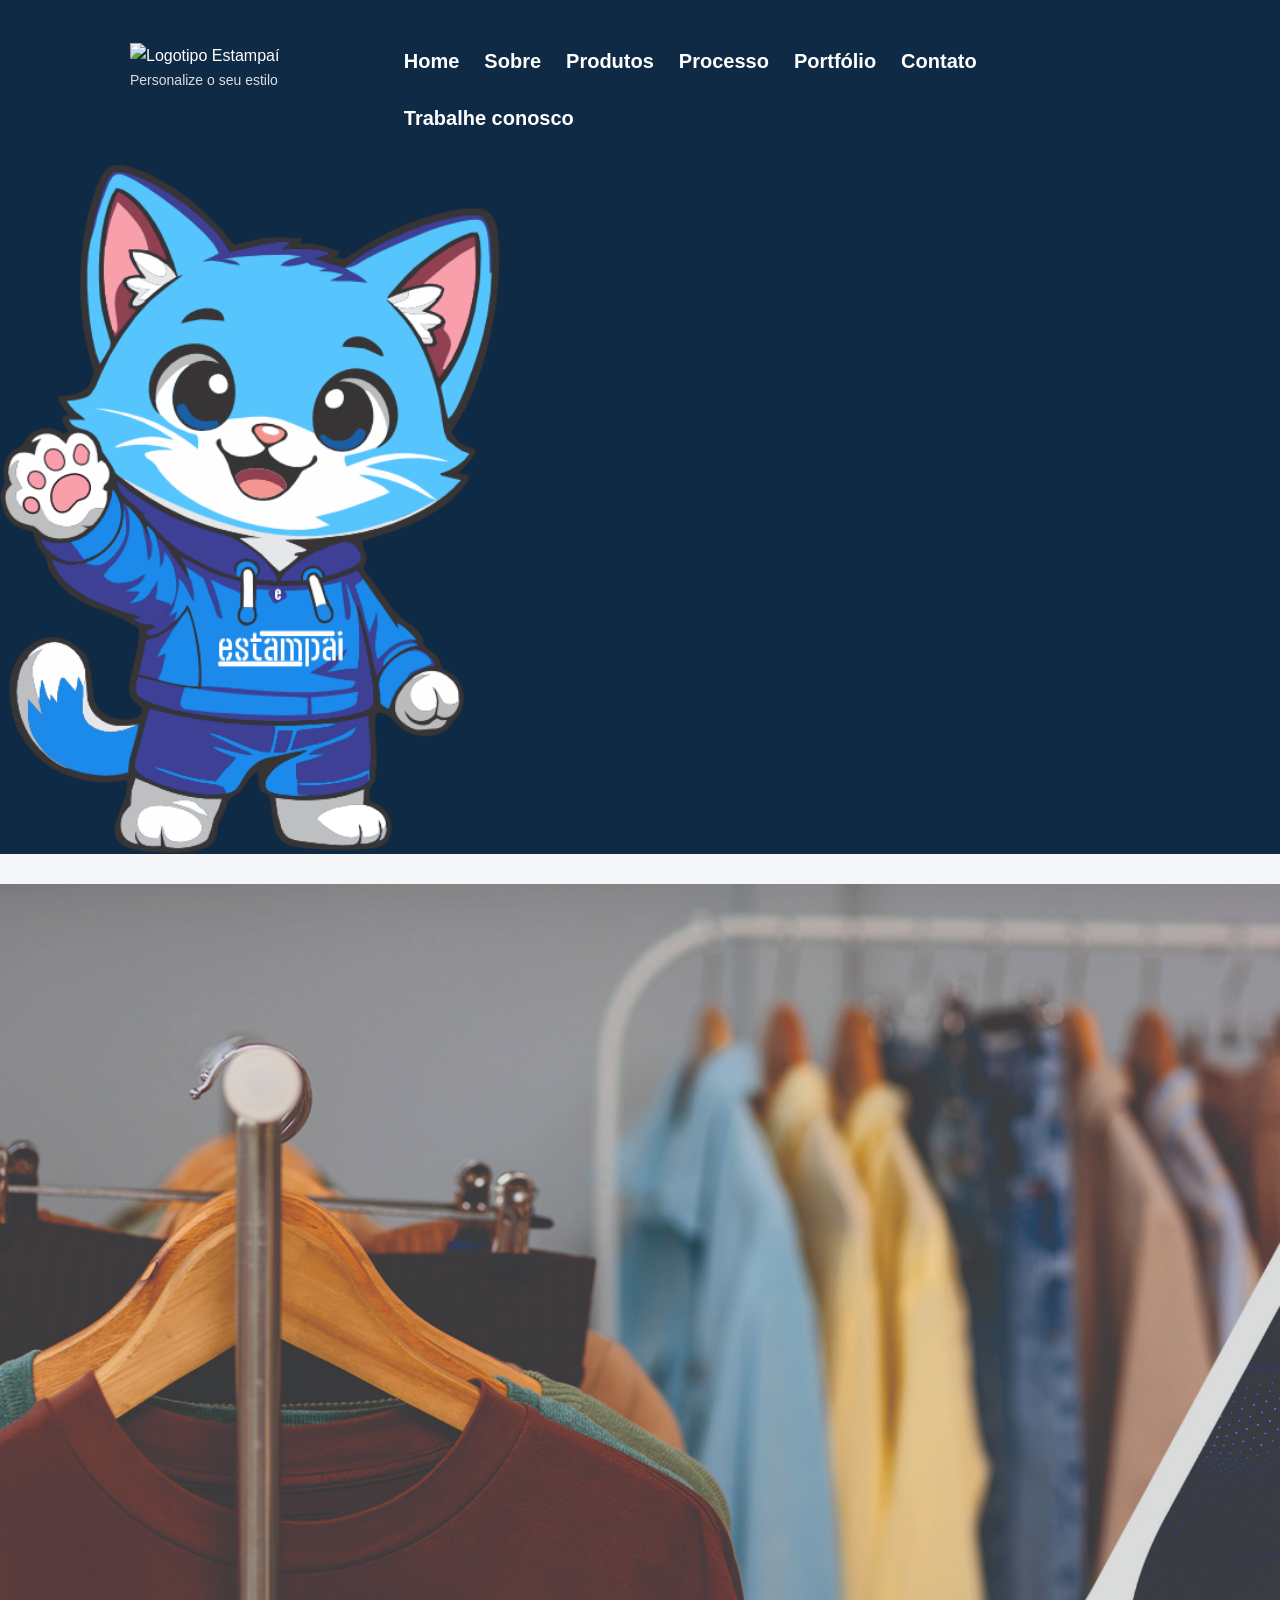
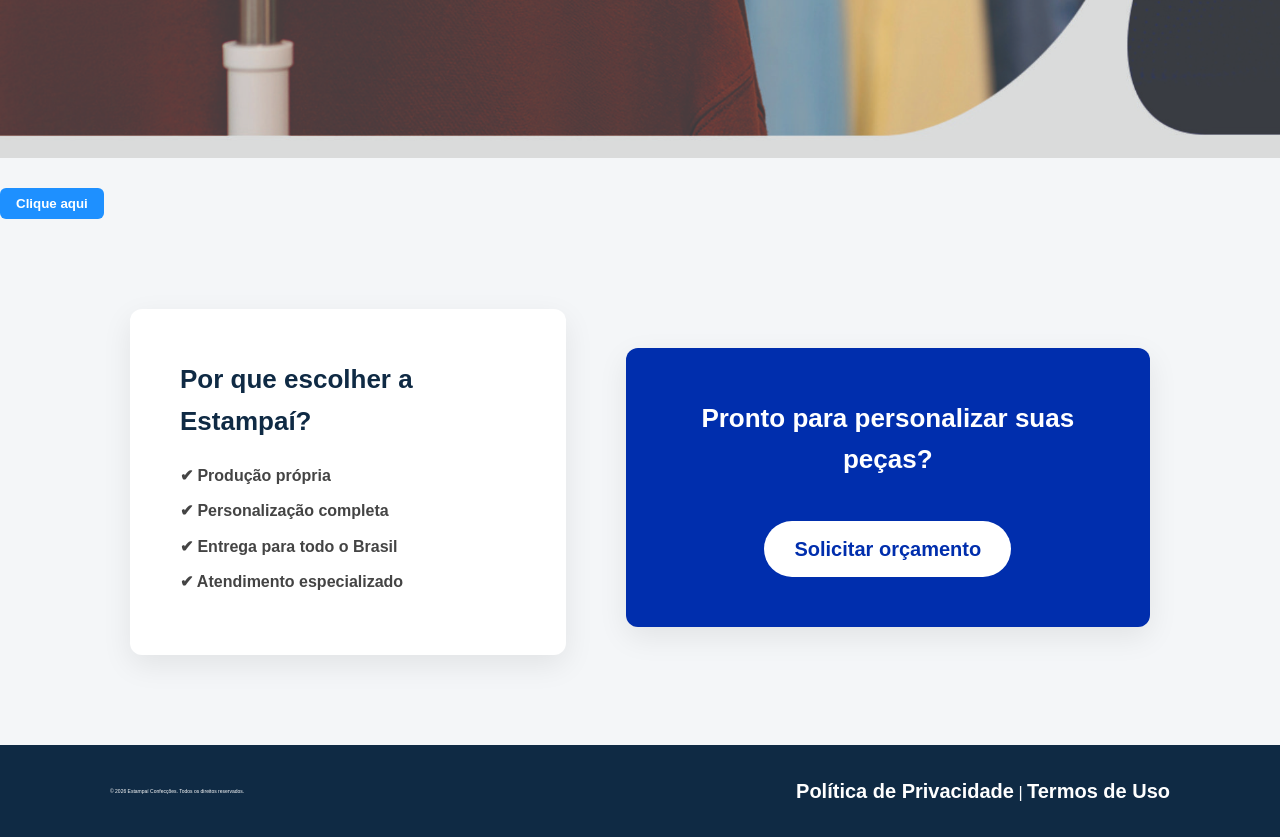
==== index.html @ 7d9d3c26 "Primeiro commit" ====
<!DOCTYPE html>
<html lang="pt-br">
<head>
    <meta charset="UTF-8">
    <meta name="viewport" content="width=device-width, initial-scale=1.0">

    <link rel="stylesheet" href="style.css">
    <link rel="icon" href="img/favicon-svg-estampai.svg">

    <title>Estampaí Confecções | Uniformes Personalizados</title>

</head>
<body>

    <!-- HEADER -->
  <header class="header">
    <div class="container">

            <div class="logo">
                <img src="logo-estampai" alt="Logotipo Estampaí">
                <p>Personalize o seu estilo</p>
            </div>

            <nav>
                <ul class="menu">
                    <li><a href="index.html">Home</a></li>
                    <li><a href="sobre.html">Sobre</a></li>
                    <li><a href="produtos.html">Produtos</a></li>
                    <li><a href="processo.htm">Processo</a></li>
                    <li><a href="portifolio.htm">Portfólio</a></li>
                    <li><a href="contato.html">Contato</a></li>
                    <li><a href="trabalhe_com_a_gente.html">Trabalhe conosco</a></li>
                </ul>
            </nav>

    </div>
        <!-- LADO DIREITO -->
        <div class="header-mascote">

            <img src="img/mascote apresentação.png" alt="Mascote Estampaí">

        </div>

    </div>

</header>

    <!-- HERO -->
    <section class="hero">
        <img 
            src="img/confecção - 1900px.jpg" 
            alt="Roupas em arara na confecção Estampaí">
    </section>

    <button class="btn">Clique aqui</button>

    <!-- CONTEÚDO PRINCIPAL -->
    <main class="section-clara">
        <div class="container">

            <!-- DIFERENCIAIS -->
            <section class="box" id="diferenciais">
                <h2>Por que escolher a Estampaí?</h2>
                <ul>
                    <li>✔ Produção própria</li>
                    <li>✔ Personalização completa</li>
                    <li>✔ Entrega para todo o Brasil</li>
                    <li>✔ Atendimento especializado</li>
                </ul>
            </section>

            <!-- CTA -->
            <section class="box" id="cta">
                <h2>Pronto para personalizar suas peças?</h2>
                <a href="contato.html" class="btn">
                    Solicitar orçamento
                </a>
            </section>

        </div>
    </main>

    <!-- FOOTER -->
    <footer class="footer">
        <div class="container">
            <p>&copy; 2026 Estampaí Confecções. Todos os direitos reservados.</p>

            <nav class="footer-links">
                <a href="#">Política de Privacidade</a>
                <span>|</span>
                <a href="#">Termos de Uso</a>
            </nav>
        </div>
    </footer>

</body>
</html>
---- style.css ----
/* =================================
   RESET GLOBAL
================================= */

*{
    margin:0;
    padding:0;
    box-sizing:border-box;
}

img{
    max-width:100%;
    display:block;
}

/* =================================
   IMG
================================= */

eu queria colocar o meu mascote na lateral direira, mas não estou conseguindo
ficou assim
agora esta horrivel o alinhamento com o logo estampai, queria que ele ficasse no centro da pagina e  não tão a cima (tão afastado)
Imagem criada
•
Personalize o seu estilo com estampai

Personalize o seu estilo com estampai

Editar

Sim 😄
Seu HTML está quase certo, mas tem alguns erros de estrutura e detalhes que podem quebrar layout, CSS e navegação.

Os principais problemas são:

1. DIV .logo vazia e mal posicionada

Você abriu:

<div class="logo">
                
</div>

mas ela não contém nada e está no lugar errado.

Além disso, seu logo já está aqui:

<img src="img/logo-svg-estampai.svg" alt="Logo Estampaí">

Então essa div.logo é desnecessária.

2. Estrutura do HEADER confusa

Seu logo está FORA do .container, então ele fica desalinhado.

O ideal:

<header>
    <div class="container">

e tudo dentro dele.

3. Nome de arquivos .htm

Você misturou:

processo.htm
portifolio.htm

com .html.

Pode funcionar, MAS:

o normal hoje é usar .html
provavelmente esses arquivos nem existem ainda

Então melhor:

processo.html
portfolio.html
4. “portifolio” está escrito errado

O correto:

portfolio.html

não:

portifolio.htm
5. Espaço no nome da imagem

Você colocou:

<img src="img/mascote apresentação.png">

Espaço em nome de arquivo pode gerar problema.

Melhor:

mascote-apresentacao.png
6. ALT com erro de digitação

Você escreveu:

alt="LOgo Estampaí"

Melhor:

alt="Logo Estampaí"
7. Hero image

Essa parte está correta 👍

VERSÃO CORRIGIDA
<!DOCTYPE html>
<html lang="pt-br">

<head>

    <meta charset="UTF-8">

    <meta name="viewport" content="width=device-width, initial-scale=1.0">

    <link rel="stylesheet" href="style.css">

    <link rel="icon" href="img/favicon-svg-estampai.svg">

    <title>Estampaí Confecções | Uniformes Personalizados</title>

</head>

<body>

    <!-- HEADER -->
    <header>

        <div class="container">

            <div class="header-content">

                <!-- TEXTO -->
                <div class="header-texto">

                    <!-- LOGO -->
                    <img 
                        src="img/logo-svg-estampai.svg" 
                        alt="Logo Estampaí"
                        class="logo">

                    <h1>Estampaí Confecções</h1>

                    <p>Personalize o seu estilo</p>

                    <!-- MENU -->
                    <nav>

                        <ul class="menu">

                            <li><a href="index.html">Home</a></li>

                            <li><a href="sobre.html">Sobre</a></li>

                            <li><a href="produtos.html">Produtos</a></li>

                            <li><a href="processo.html">Processo</a></li>

                            <li><a href="portfolio.html">Portfólio</a></li>

                            <li><a href="contato.html">Contato</a></li>

                            <li><a href="trabalhe_com_a_gente.html">Trabalhe conosco</a></li>

                        </ul>

                    </nav>

                </div>

                <!-- MASCOTE -->
                <div class="header-mascote">

                    <img 
                        src="img/mascote-apresentacao.png" 
                        alt="Mascote Estampaí">

                </div>

            </div>

        </div>

    </header>

    <!-- HERO -->
    <section class="hero">

        <img 
            src="img/confeccao-1900px.jpg"
            alt="Roupas em arara na confecção Estampaí">

    </section>

    <!-- BOTÃO -->
    <button class="btn">Clique aqui</button>

    <!-- CONTEÚDO PRINCIPAL -->
    <main class="section-clara">

        <div class="container">

            <!-- DIFERENCIAIS -->
            <section class="box" id="diferenciais">

                <h2>Por que escolher a Estampaí?</h2>

                <ul>

                    <li>✔ Produção própria</li>

                    <li>✔ Personalização completa</li>

                    <li>✔ Entrega para todo o Brasil</li>

                    <li>✔ Atendimento especializado</li>

                </ul>

            </section>

            <!-- CTA -->
            <section class="box" id="cta">

                <h2>Pronto para personalizar suas peças?</h2>

                <a href="contato.html" class="btn">

                    Solicitar orçamento

                </a>

            </section>

        </div>

    </main>

    <!-- FOOTER -->
    <footer class="footer">

        <div class="container">

            <p>&copy; 2026 Estampaí Confecções. Todos os direitos reservados.</p>

            <nav class="footer-links">

                <a href="#">Política de Privacidade</a>

                <span>|</span>

                <a href="#">Termos de Uso</a>

            </nav>

        </div>

    </footer>

</body>

</html>
coloquei i logo no conteiner e ficou assim

Parece que a imagem não veio junto na mensagem 😅
Consegue enviar o print de como ficou agora? Assim eu consigo te falar exatamente o que ajustar no alinhamento do logo, texto e mascote.

Agora ficou bem melhor 😄
Mas dá pra ver exatamente o que está acontecendo:

o mascote saiu do layout e ficou “solto”
o logo está empurrando o título
o menu foi parar no topo direito
os elementos não estão organizados em colunas

O problema é que o HTML/CSS perdeu a estrutura do flex.

Você precisa separar:

coluna esquerda → logo + texto + menu
coluna direita → mascote
Estrutura correta do HTML

Troque seu HEADER inteiro por este:

<header>

    <div class="container">

        <div class="header-content">

            <!-- LADO ESQUERDO -->
            <div class="header-texto">

                <img 
                    src="img/logo-svg-estampai.svg"
                    alt="Logo Estampaí"
                    class="logo">

                <h1>Estampaí Confecções</h1>

                <p>Personalize o seu estilo</p>

                <nav>

                    <ul class="menu">

                        <li><a href="index.html">Home</a></li>
                        <li><a href="sobre.html">Sobre</a></li>
                        <li><a href="produtos.html">Produtos</a></li>
                        <li><a href="processo.html">Processo</a></li>
                        <li><a href="portfolio.html">Portfólio</a></li>
                        <li><a href="contato.html">Contato</a></li>

                    </ul>

                </nav>

            </div>

            <!-- LADO DIREITO -->
            <div class="header-mascote">

                <img 
                    src="img/mascote-apresentacao.png"
                    alt="Mascote Estampaí">

            </div>

        </div>

    </div>

</header>
CSS correto para alinhar tudo

Adicione/substitua:

/* =================================
   HEADER
================================= */

header{

    background-color:#0f2a44;

    min-height:100vh;

    display:flex;

    align-items:center;

}

/* CONTAINER */

.container {

    width:90%;
    max-width:1200px;

    display:flex;

    justify-content:space-between;

    align-items:center;

    gap:60px;
}


/* COLUNA ESQUERDA */

.header-texto{

    max-width:650px;

}

/* LOGO */

.logo{

    width:220px;

    margin-bottom:30px;

}

/* TÍTULO */

.header-texto h1{

    font-size:82px;

    line-height:1.1;

    color:white;

    margin-bottom:20px;

}

/* SUBTÍTULO */

.header-texto p{

    font-size:30px;

    color:white;

    margin-bottom:40px;

}

/* MENU */

.menu{

    display:flex;

    gap:25px;

    flex-wrap:wrap;

}

.menu a{

    color:white;

    font-weight:700;

    font-size:20px;

}

/* MASCOTE */

.header-mascote img{

    width:500px;

}


/* =================================
   FONTS
================================= */

@font-face {
    font-family:"Montserrat";
    src:url("../Estampai/fonts/Montserrat-ExtraBold.ttf") format("truetype");
    font-weight:800;
    font-style:normal;
    font-display:swap;
}

@font-face {
    font-family:"Poppins";
    src:url("../Estampai/fonts/Poppins-Regular.ttf") format("truetype");
    font-weight:400;
    font-style:normal;
    font-display:swap;
}

h1{ 
    font-family:"Montserrat", sans-serif;
    font-size:85px;
    font-weight:800;
}

h2{ 
    font-family:"Montserrat", sans-serif;
    font-size:30px;
    font-weight:800;
}

p{
    font-family:"Poppins", sans-serif;
    font-weight:400;
    font-size:24px;
}

footer p{
    font-family:"Poppins", sans-serif;
    font-weight:400;
    font-size:5px;
}

a{
    font-family:"Poppins", sans-serif;
    font-weight:400;
    font-size:20px;
    text-decoration:none;
}

/* =================================
   VARIÁVEIS (DESIGN SYSTEM)
================================= */

:root{

/* FONTES */

--font-base:"Poppins", sans-serif;

/* CORES */

--color-primary:#1e90ff;
--color-primary-dark:#002ead;

--color-blue-dark:#0f2a44;

--color-gray-light:#f4f6f8;
--color-gray-text:#444;

--color-white:#ffffff;

/* BORDAS */

--radius-sm:6px;
--radius-md:12px;

/* ESPAÇAMENTO */

--space-sm:8px;
--space-md:16px;
--space-lg:24px;

/* SOMBRAS */

--shadow-soft:0 10px 30px rgba(0,0,0,0.08);

}

/* =================================
   BASE
================================= */

body{

    font-family:var(--font-base);

    line-height:1.6;

    color:var(--color-gray-text);

    background-color:var(--color-gray-light);

}

a{
    text-decoration:none;
}

ul{
    list-style:none;
}

/* =================================
   CONTAINER PADRÃO
================================= */

.container{

    max-width:1100px;

    margin:0 auto;

    padding:60px 40px;

}

/* =================================
   UTILIDADES
================================= */

.text-center{
    text-align:center;
}

.mt-lg{
    margin-top:40px;
}

.mb-lg{
    margin-bottom:40px;
}

/* =================================
   BOTÃO
================================= */

.btn{

  background:var(--color-primary);

  color:var(--color-white);

  padding:var(--space-sm) var(--space-md);

  border-radius:var(--radius-sm);

  border:none;

  cursor:pointer;

  font-weight:bold;

  transition:all 0.2s ease;

}

.btn:hover{

  transform:translateY(-2px);

  opacity:0.95;

}

/* =================================
   HEADER
================================= */

header{

    background-color:var(--color-blue-dark);

    color:var(--color-white);

}

header .container{

    padding:30px 40px;

}

.logo h1{

    font-size:28px;

}

.logo p{

    font-size:14px;

    opacity:0.85;

}

/* =================================
   MENU DE NAVEGAÇÃO
================================= */

nav ul{

    display:flex;

    gap:20px;

    margin-top:15px;

}

nav a{

    color:var(--color-white);

    font-weight:bold;

}

nav a:hover{

    text-decoration:underline;

}

/* =================================
   SEÇÕES
================================= */

section{

    margin:30px 0;

}

.section-clara{

    background-color:var(--color-gray-light);

}

.section-branca{

    background-color:var(--color-white);

}

/* =================================
   TÍTULOS E TEXTOS
================================= */

section h2{

    font-size:26px;

    color:var(--color-blue-dark);

    margin-bottom:20px;

}

section p{

    font-size:16px;

    margin-bottom:15px;

}

section ul{

    padding-left:20px;

}

section li{

    margin-bottom:8px;

}

/* =================================
   CARDS / BOX
================================= */

.box{

    background-color:var(--color-white);

    border-radius:var(--radius-md);

    box-shadow:var(--shadow-soft);

    padding:50px;

}

/* Espaçamento automático entre boxes */

.box + .box{

    margin-top:40px;

}

/* =================================
   ARTICLES
================================= */

article{

    margin-bottom:30px;

}

article h3{

    color:var(--color-primary-dark);

    margin-bottom:10px;

}

/* =================================
   DIFERENCIAIS
================================= */

#diferenciais ul{

    padding-left:0;

}

#diferenciais li{

    font-weight:bold;

    margin-bottom:10px;

}

/* =================================
   CTA
================================= */

#cta{

    background-color:var(--color-primary-dark);

    color:var(--color-white);

    text-align:center;

}

#cta h2{

    color:var(--color-white);

}

#cta a{

    display:inline-block;

    margin-top:20px;

    background-color:var(--color-white);

    color:var(--color-primary-dark);

    padding:12px 30px;

    border-radius:30px;

    font-weight:bold;

}

#cta a:hover{

    background-color:#e6e6e6;

}

/* =================================
   FOOTER
================================= */

footer{

    background-color:var(--color-blue-dark);

    color:var(--color-white);

    text-align:center;

}

footer .container{

    padding:30px 20px;

}

footer a{

    color:var(--color-white);

}

footer a:hover{

    text-decoration:underline;

}

/* =================================
   RESPONSIVO
================================= */

@media (max-width:768px){

    nav ul{

        flex-direction:column;

        gap:10px;

    }

    .container{

        padding:40px 20px;

    }

    .box{

        padding:30px 20px;

    }

    h1{

        font-size:48px;

    }

    h2{

        font-size:24px;

    }

    p{

        font-size:18px;

    }

}
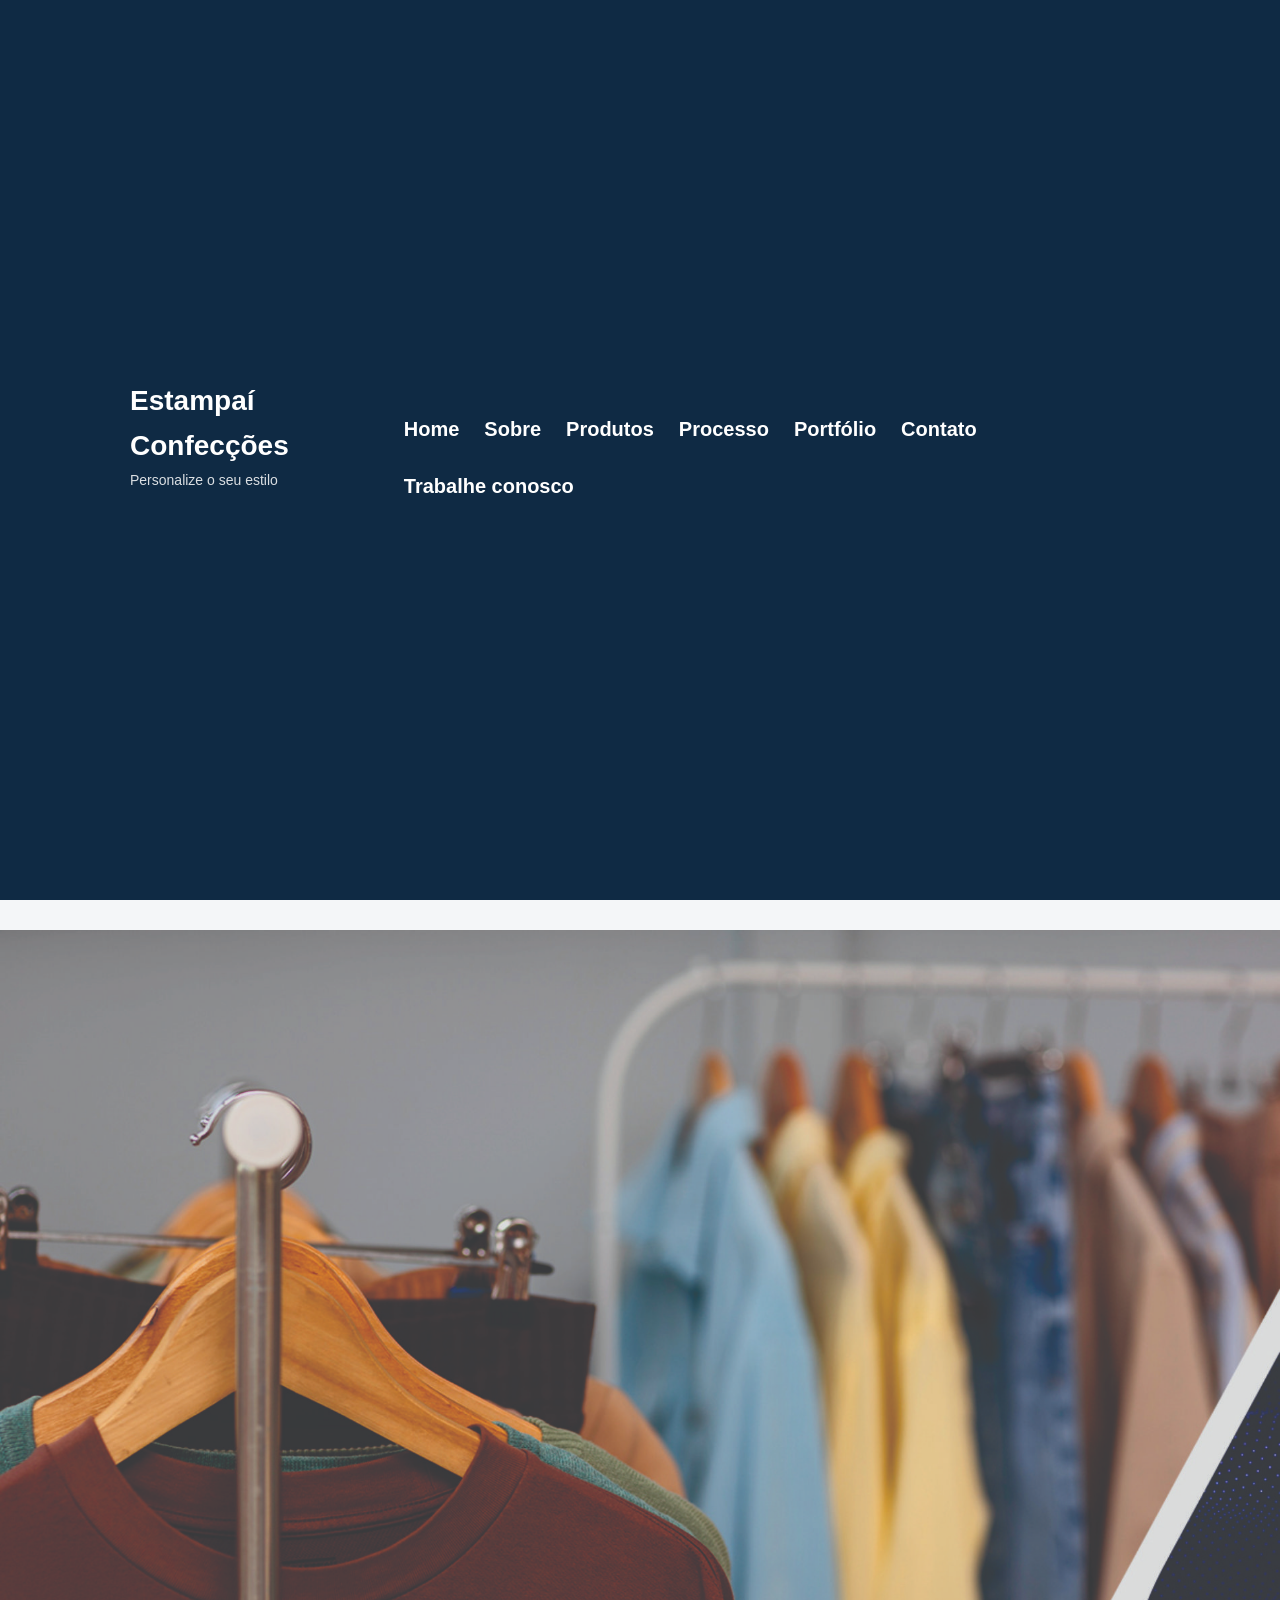
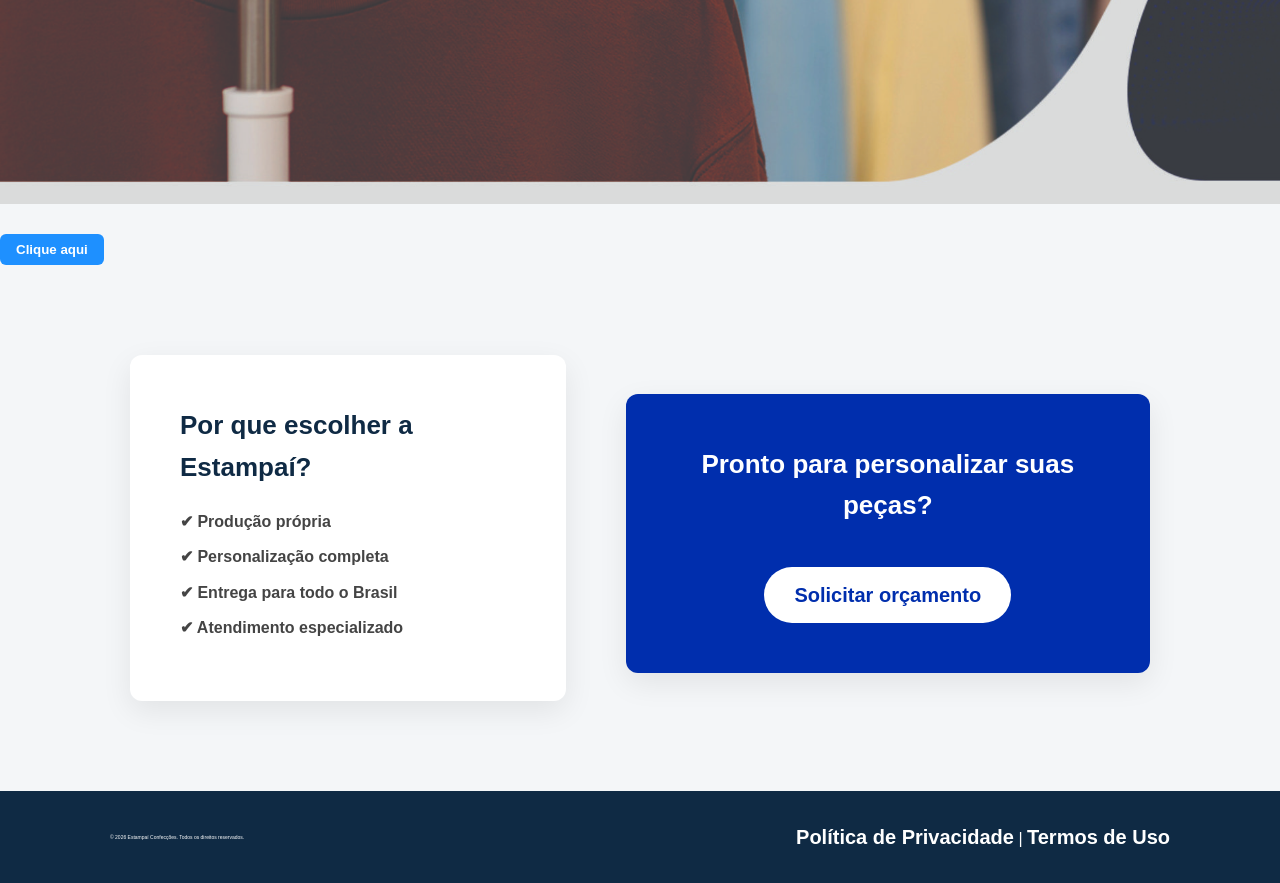
==== commit 2762f713: "Atualização de layout" ====
--- a/index.html
+++ b/index.html
@@ -13,11 +13,12 @@
 <body>
 
     <!-- HEADER -->
-  <header class="header">
+<!-- ===== HEADER ===== -->
+<header class="header">
     <div class="container">
 
             <div class="logo">
-                <img src="logo-estampai" alt="Logotipo Estampaí">
+                <h1>Estampaí Confecções</h1>
                 <p>Personalize o seu estilo</p>
             </div>
 
@@ -34,15 +35,6 @@
             </nav>
 
     </div>
-        <!-- LADO DIREITO -->
-        <div class="header-mascote">
-
-            <img src="img/mascote apresentação.png" alt="Mascote Estampaí">
-
-        </div>
-
-    </div>
-
 </header>
 
     <!-- HERO -->
--- a/style.css
+++ b/style.css
@@ -1,6 +1,10 @@
 /* =================================
    RESET GLOBAL
 ================================= */
+:root {
+  --primary-color: #6366f1;
+  --bg-gradient: linear-gradient(135deg, #667eea 0%, #764ba2 100%);
+}
 
 *{
     margin:0;
@@ -14,337 +18,6 @@
 }
 
 /* =================================
-   IMG
-================================= */
-
-eu queria colocar o meu mascote na lateral direira, mas não estou conseguindo
-ficou assim
-agora esta horrivel o alinhamento com o logo estampai, queria que ele ficasse no centro da pagina e  não tão a cima (tão afastado)
-Imagem criada
-•
-Personalize o seu estilo com estampai
-
-Personalize o seu estilo com estampai
-
-Editar
-
-Sim 😄
-Seu HTML está quase certo, mas tem alguns erros de estrutura e detalhes que podem quebrar layout, CSS e navegação.
-
-Os principais problemas são:
-
-1. DIV .logo vazia e mal posicionada
-
-Você abriu:
-
-<div class="logo">
-                
-</div>
-
-mas ela não contém nada e está no lugar errado.
-
-Além disso, seu logo já está aqui:
-
-<img src="img/logo-svg-estampai.svg" alt="Logo Estampaí">
-
-Então essa div.logo é desnecessária.
-
-2. Estrutura do HEADER confusa
-
-Seu logo está FORA do .container, então ele fica desalinhado.
-
-O ideal:
-
-<header>
-    <div class="container">
-
-e tudo dentro dele.
-
-3. Nome de arquivos .htm
-
-Você misturou:
-
-processo.htm
-portifolio.htm
-
-com .html.
-
-Pode funcionar, MAS:
-
-o normal hoje é usar .html
-provavelmente esses arquivos nem existem ainda
-
-Então melhor:
-
-processo.html
-portfolio.html
-4. “portifolio” está escrito errado
-
-O correto:
-
-portfolio.html
-
-não:
-
-portifolio.htm
-5. Espaço no nome da imagem
-
-Você colocou:
-
-<img src="img/mascote apresentação.png">
-
-Espaço em nome de arquivo pode gerar problema.
-
-Melhor:
-
-mascote-apresentacao.png
-6. ALT com erro de digitação
-
-Você escreveu:
-
-alt="LOgo Estampaí"
-
-Melhor:
-
-alt="Logo Estampaí"
-7. Hero image
-
-Essa parte está correta 👍
-
-VERSÃO CORRIGIDA
-<!DOCTYPE html>
-<html lang="pt-br">
-
-<head>
-
-    <meta charset="UTF-8">
-
-    <meta name="viewport" content="width=device-width, initial-scale=1.0">
-
-    <link rel="stylesheet" href="style.css">
-
-    <link rel="icon" href="img/favicon-svg-estampai.svg">
-
-    <title>Estampaí Confecções | Uniformes Personalizados</title>
-
-</head>
-
-<body>
-
-    <!-- HEADER -->
-    <header>
-
-        <div class="container">
-
-            <div class="header-content">
-
-                <!-- TEXTO -->
-                <div class="header-texto">
-
-                    <!-- LOGO -->
-                    <img 
-                        src="img/logo-svg-estampai.svg" 
-                        alt="Logo Estampaí"
-                        class="logo">
-
-                    <h1>Estampaí Confecções</h1>
-
-                    <p>Personalize o seu estilo</p>
-
-                    <!-- MENU -->
-                    <nav>
-
-                        <ul class="menu">
-
-                            <li><a href="index.html">Home</a></li>
-
-                            <li><a href="sobre.html">Sobre</a></li>
-
-                            <li><a href="produtos.html">Produtos</a></li>
-
-                            <li><a href="processo.html">Processo</a></li>
-
-                            <li><a href="portfolio.html">Portfólio</a></li>
-
-                            <li><a href="contato.html">Contato</a></li>
-
-                            <li><a href="trabalhe_com_a_gente.html">Trabalhe conosco</a></li>
-
-                        </ul>
-
-                    </nav>
-
-                </div>
-
-                <!-- MASCOTE -->
-                <div class="header-mascote">
-
-                    <img 
-                        src="img/mascote-apresentacao.png" 
-                        alt="Mascote Estampaí">
-
-                </div>
-
-            </div>
-
-        </div>
-
-    </header>
-
-    <!-- HERO -->
-    <section class="hero">
-
-        <img 
-            src="img/confeccao-1900px.jpg"
-            alt="Roupas em arara na confecção Estampaí">
-
-    </section>
-
-    <!-- BOTÃO -->
-    <button class="btn">Clique aqui</button>
-
-    <!-- CONTEÚDO PRINCIPAL -->
-    <main class="section-clara">
-
-        <div class="container">
-
-            <!-- DIFERENCIAIS -->
-            <section class="box" id="diferenciais">
-
-                <h2>Por que escolher a Estampaí?</h2>
-
-                <ul>
-
-                    <li>✔ Produção própria</li>
-
-                    <li>✔ Personalização completa</li>
-
-                    <li>✔ Entrega para todo o Brasil</li>
-
-                    <li>✔ Atendimento especializado</li>
-
-                </ul>
-
-            </section>
-
-            <!-- CTA -->
-            <section class="box" id="cta">
-
-                <h2>Pronto para personalizar suas peças?</h2>
-
-                <a href="contato.html" class="btn">
-
-                    Solicitar orçamento
-
-                </a>
-
-            </section>
-
-        </div>
-
-    </main>
-
-    <!-- FOOTER -->
-    <footer class="footer">
-
-        <div class="container">
-
-            <p>&copy; 2026 Estampaí Confecções. Todos os direitos reservados.</p>
-
-            <nav class="footer-links">
-
-                <a href="#">Política de Privacidade</a>
-
-                <span>|</span>
-
-                <a href="#">Termos de Uso</a>
-
-            </nav>
-
-        </div>
-
-    </footer>
-
-</body>
-
-</html>
-coloquei i logo no conteiner e ficou assim
-
-Parece que a imagem não veio junto na mensagem 😅
-Consegue enviar o print de como ficou agora? Assim eu consigo te falar exatamente o que ajustar no alinhamento do logo, texto e mascote.
-
-Agora ficou bem melhor 😄
-Mas dá pra ver exatamente o que está acontecendo:
-
-o mascote saiu do layout e ficou “solto”
-o logo está empurrando o título
-o menu foi parar no topo direito
-os elementos não estão organizados em colunas
-
-O problema é que o HTML/CSS perdeu a estrutura do flex.
-
-Você precisa separar:
-
-coluna esquerda → logo + texto + menu
-coluna direita → mascote
-Estrutura correta do HTML
-
-Troque seu HEADER inteiro por este:
-
-<header>
-
-    <div class="container">
-
-        <div class="header-content">
-
-            <!-- LADO ESQUERDO -->
-            <div class="header-texto">
-
-                <img 
-                    src="img/logo-svg-estampai.svg"
-                    alt="Logo Estampaí"
-                    class="logo">
-
-                <h1>Estampaí Confecções</h1>
-
-                <p>Personalize o seu estilo</p>
-
-                <nav>
-
-                    <ul class="menu">
-
-                        <li><a href="index.html">Home</a></li>
-                        <li><a href="sobre.html">Sobre</a></li>
-                        <li><a href="produtos.html">Produtos</a></li>
-                        <li><a href="processo.html">Processo</a></li>
-                        <li><a href="portfolio.html">Portfólio</a></li>
-                        <li><a href="contato.html">Contato</a></li>
-
-                    </ul>
-
-                </nav>
-
-            </div>
-
-            <!-- LADO DIREITO -->
-            <div class="header-mascote">
-
-                <img 
-                    src="img/mascote-apresentacao.png"
-                    alt="Mascote Estampaí">
-
-            </div>
-
-        </div>
-
-    </div>
-
-</header>
-CSS correto para alinhar tudo
-
-Adicione/substitua:
-
-/* =================================
    HEADER
 ================================= */
 
@@ -375,7 +48,35 @@
 
     gap:60px;
 }
-
+.card {
+  background: rgba(255, 255, 255, 0.05);
+  backdrop-filter: blur(12px);
+  -webkit-backdrop-filter: blur(12px);
+  border: 1px solid rgba(255, 255, 255, 0.1);
+  border-radius: 20px;
+  padding: 3rem;
+  box-shadow: 0 25px 50px -12px rgba(0, 0, 0, 0.5);
+  text-align: center;
+  color: white;
+}
+
+.botao-estiloso {
+  background: var(--bg-gradient);
+  color: white;
+  border: none;
+  padding: 14px 32px;
+  font-size: 1rem;
+  font-weight: 600;
+  border-radius: 50px;
+  cursor: pointer;
+  transition: transform 0.2s ease, box-shadow 0.3s ease;
+  box-shadow: 0 4px 6px -1px rgba(0, 0, 0, 0.1), 0 2px 4px -1px rgba(0, 0, 0, 0.06);
+}
+
+.botao-estiloso:hover {
+  transform: translateY(-3px);
+  box-shadow: 0 20px 25px -5px rgba(0, 0, 0, 0.3), 0 10px 10px -5px rgba(0, 0, 0, 0.04);
+}
 
 /* COLUNA ESQUERDA */
 
@@ -455,14 +156,6 @@
 /* =================================
    FONTS
 ================================= */
-
-@font-face {
-    font-family:"Montserrat";
-    src:url("../Estampai/fonts/Montserrat-ExtraBold.ttf") format("truetype");
-    font-weight:800;
-    font-style:normal;
-    font-display:swap;
-}
 
 @font-face {
     font-family:"Poppins";
